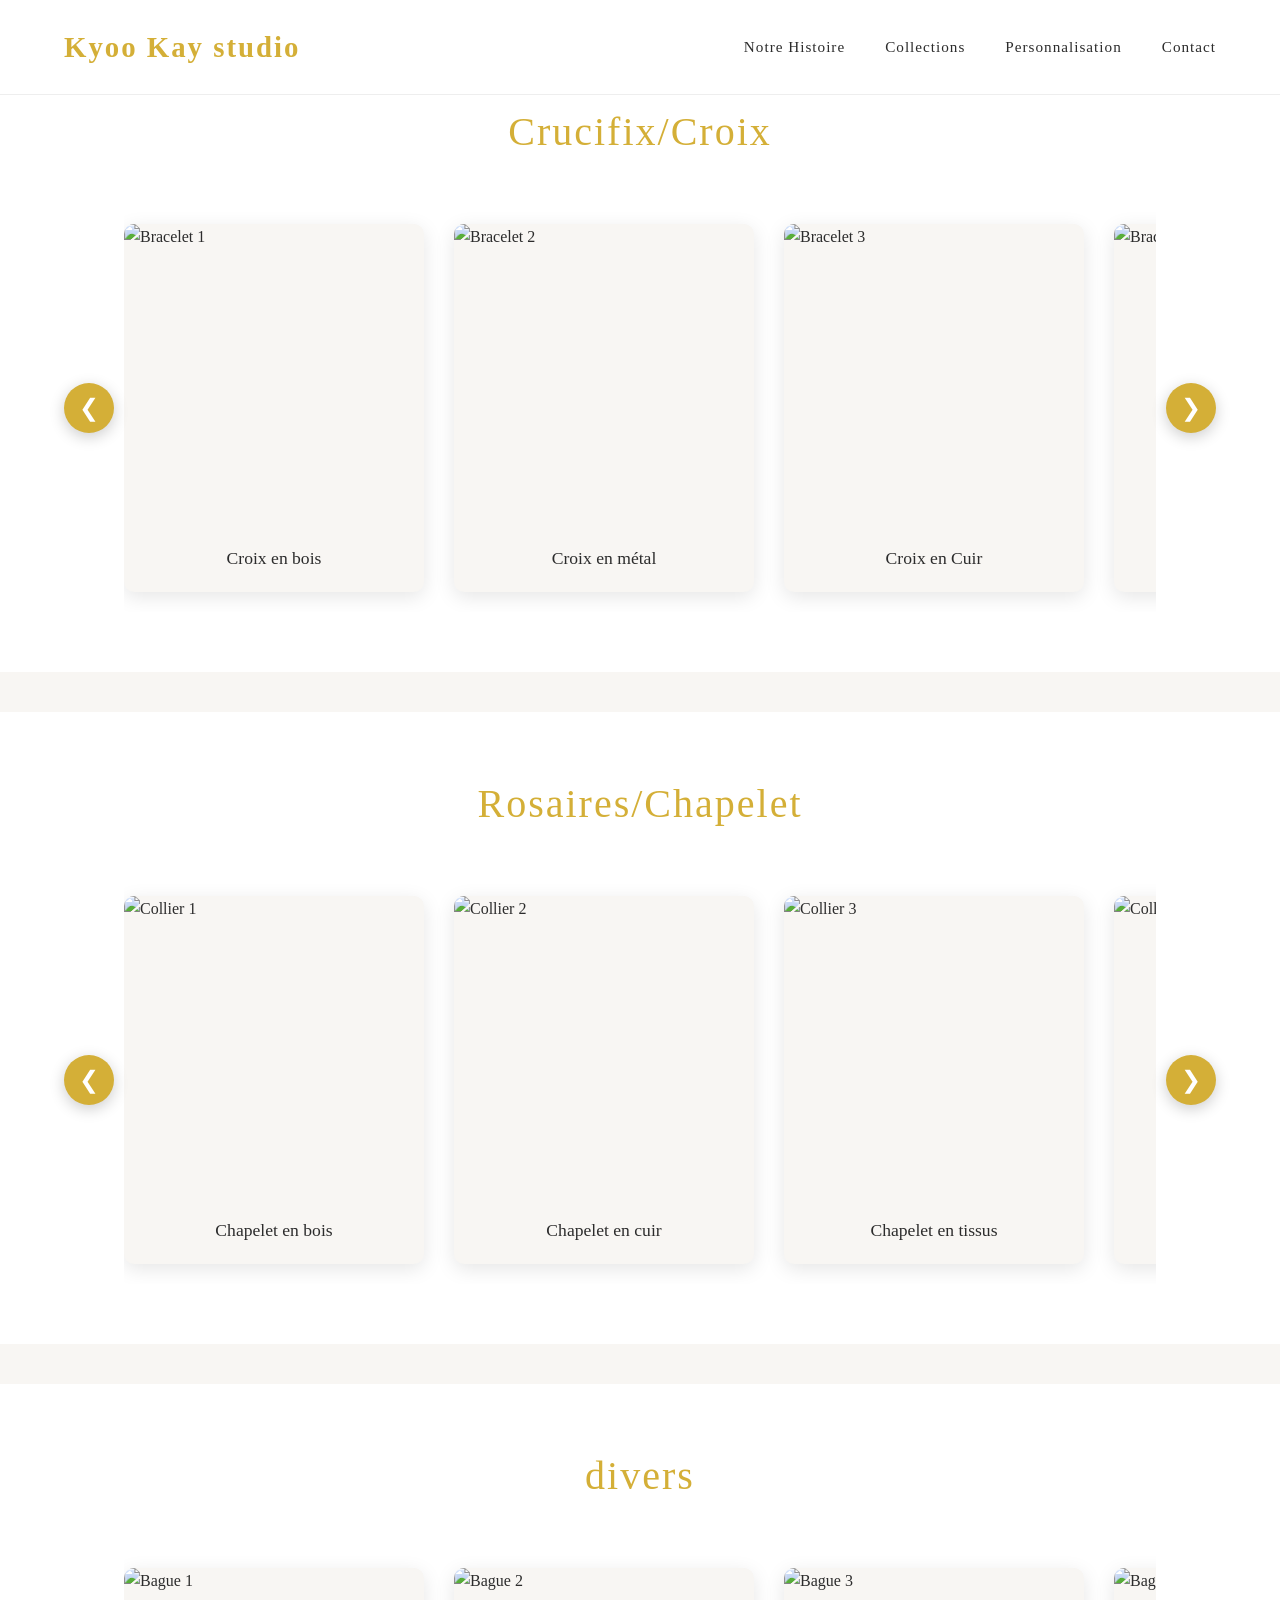
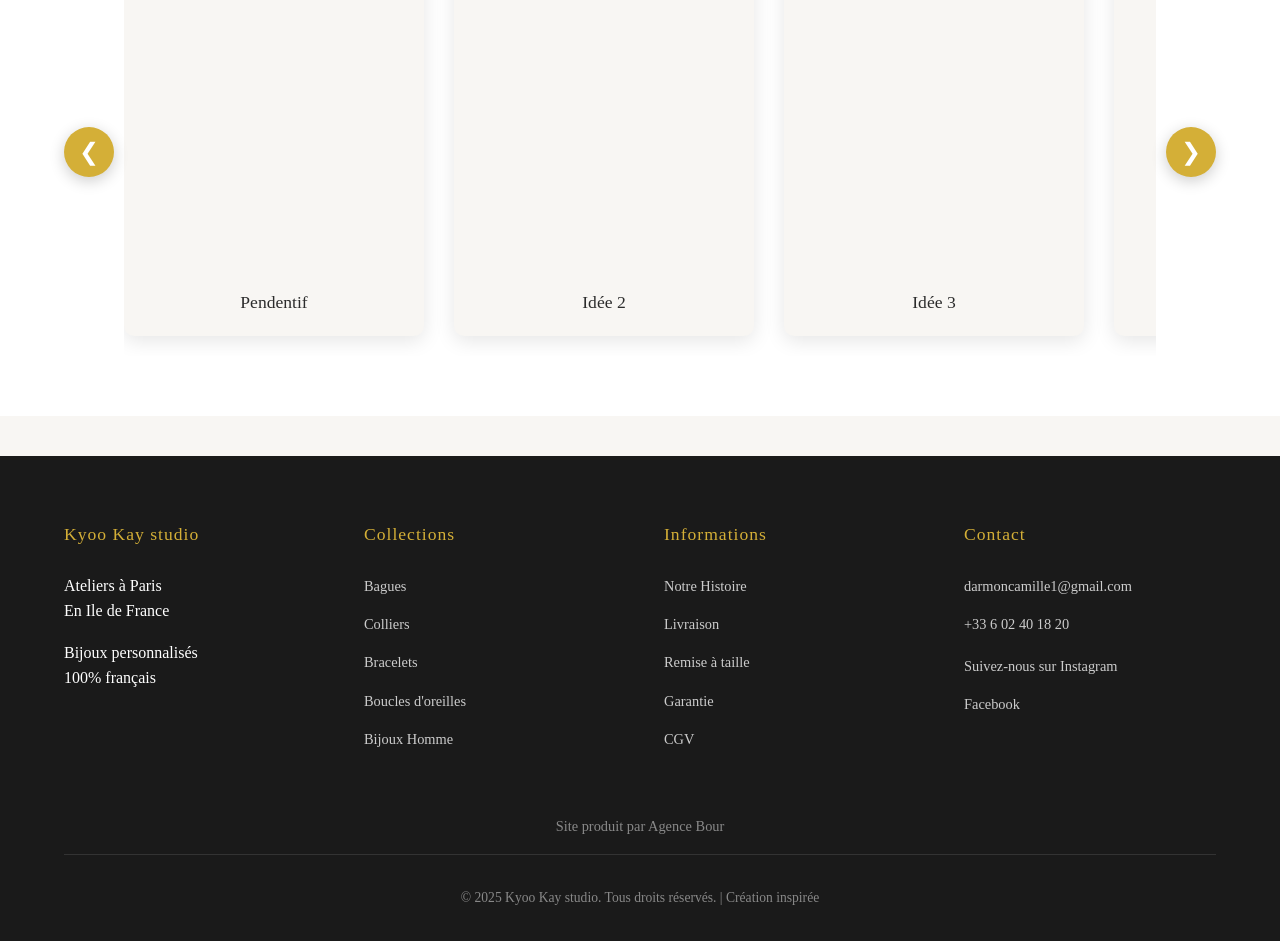
==== art chretient.html @ 3ebf5944 "Add files via upload" ====
<!DOCTYPE html>
<html lang="fr">
<head>
    <meta charset="UTF-8">
    <meta name="viewport" content="width=device-width, initial-scale=1.0">
    <title>Kyoo Kay studio - Bijoux personnalisés 100% français</title>
    <link rel="stylesheet" href="style.css">
</head>
<body>
    <header>
        <nav>
            <div class="logo">Kyoo Kay studio</div>
            <ul class="nav-links">
                <li><a href="#about">Notre Histoire</a></li>
                <li><a href="#collections">Collections</a></li>
                <li><a href="#personnalisation">Personnalisation</a></li>
                <li><a href="#contact">Contact</a></li>
            </ul>
        </nav>
    </header>

<!DOCTYPE html>
<html lang="fr">
<head>
    <meta charset="UTF-8">
    <meta name="viewport" content="width=device-width, initial-scale=1.0">
    <title>Nos Bijoux - Kyoo Kay Studio</title>
    <link rel="stylesheet" href="style-vitrine.css">
</head>
<body>
    
    <!-- Header (optionnel) -->

    <!-- Section Bracelets -->
    <section class="collection-section">
        <h2>Crucifix/Croix</h2>
        <div class="carousel-container">
            <button class="carousel-btn prev" onclick="scrollCarousel('bracelets', -1)">&#10094;</button>
            <div class="carousel" id="bracelets">
                <div class="carousel-item">
                    <img src="bracelet1.jpg" alt="Bracelet 1">
                    <p>Croix en bois</p>
                </div>
                <div class="carousel-item">
                    <img src="bracelet2.jpg" alt="Bracelet 2">
                    <p>Croix en métal</p>
                </div>
                <div class="carousel-item">
                    <img src="bracelet3.jpg" alt="Bracelet 3">
                    <p>Croix en Cuir</p>
                </div>
                <div class="carousel-item">
                    <img src="bracelet4.jpg" alt="Bracelet 4">
                    <p>Croix en platre</p>
                </div>
                <div class="carousel-item">
                    <img src="bracelet5.jpg" alt="Bracelet 5">
                    <p>Croix gravée</p>
                </div>
            </div>
            <button class="carousel-btn next" onclick="scrollCarousel('bracelets', 1)">&#10095;</button>
        </div>
    </section>

    <!-- Section Colliers -->
    <section class="collection-section">
        <h2>Rosaires/Chapelet</h2>
        <div class="carousel-container">
            <button class="carousel-btn prev" onclick="scrollCarousel('colliers', -1)">&#10094;</button>
            <div class="carousel" id="colliers">
                <div class="carousel-item">
                    <img src="collier1.jpg" alt="Collier 1">
                    <p>Chapelet en bois</p>
                </div>
                <div class="carousel-item">
                    <img src="collier2.jpg" alt="Collier 2">
                    <p>Chapelet en cuir</p>
                </div>
                <div class="carousel-item">
                    <img src="collier3.jpg" alt="Collier 3">
                    <p>Chapelet en tissus</p>
                </div>
                <div class="carousel-item">
                    <img src="collier4.jpg" alt="Collier 4">
                    <p>Chapelet en cristal</p>
                </div>
                <div class="carousel-item">
                    <img src="collier5.jpg" alt="Collier 5">
                    <p>Chapelet en métal</p>
                </div>
            </div>
            <button class="carousel-btn next" onclick="scrollCarousel('colliers', 1)">&#10095;</button>
        </div>
    </section>

    <!-- Section Bagues -->
    <section class="collection-section">
        <h2>divers</h2>
        <div class="carousel-container">
            <button class="carousel-btn prev" onclick="scrollCarousel('bagues', -1)">&#10094;</button>
            <div class="carousel" id="bagues">
                <div class="carousel-item">
                    <img src="bague1.jpg" alt="Bague 1">
                    <p>Pendentif</p>
                </div>
                <div class="carousel-item">
                    <img src="bague2.jpg" alt="Bague 2">
                    <p>Idée 2</p>
                </div>
                <div class="carousel-item">
                    <img src="bague3.jpg" alt="Bague 3">
                    <p>Idée 3</p>
                </div>
                <div class="carousel-item">
                    <img src="bague4.jpg" alt="Bague 4">
                    <p>Idée 4</p>
                </div>
            </div>
            <button class="carousel-btn next" onclick="scrollCarousel('bagues', 1)">&#10095;</button>
        </div>
    </section>

    <script src="carousel.js"></script>
</body>
</html>

    <footer>
    <div class="footer-content">
        <div class="footer-section">
            <h4>Kyoo Kay studio</h4>
            <p>Ateliers à Paris<br>En Ile de France</p>
            <p style="margin-top: 1rem;">Bijoux personnalisés<br>100% français</p>
        </div>
        <div class="footer-section">
            <h4>Collections</h4>
            <ul>
                <li><a href="#">Bagues</a></li>
                <li><a href="#">Colliers</a></li>
                <li><a href="#">Bracelets</a></li>
                <li><a href="#">Boucles d'oreilles</a></li>
                <li><a href="#">Bijoux Homme</a></li>
            </ul>
        </div>
        <div class="footer-section">
            <h4>Informations</h4>
            <ul>
                <li><a href="#">Notre Histoire</a></li>
                <li><a href="#">Livraison</a></li>
                <li><a href="#">Remise à taille</a></li>
                <li><a href="#">Garantie</a></li>
                <li><a href="#">CGV</a></li>
            </ul>
        </div>
        <div class="footer-section">
            <h4>Contact</h4>
            <ul>
                <li><a href="mailto:darmoncamille1@gmail.com">darmoncamille1@gmail.com</a></li>
                <li><a href="tel:+33602401820">+33 6 02 40 18 20</a></li>
                <li style="margin-top: 1rem;"><a href="https://www.instagram.com/kyoo_kay_studio?igsh=MXNzdXk1YzZ2azIwNQ==/" target="_blank">Suivez-nous sur Instagram</a></li>
                <li><a href="https://www.facebook.com/share/1KGaA2yYpN/" target="_blank">Facebook</a></li>
            </ul>
        </div>
    </div>
    
    <!-- Lien Agence Bour centré au-dessus du séparateur -->
    <div style="text-align: center; margin-top: 2rem; margin-bottom: 1rem;">
        <a href="https://agence-bour.com/" target="_blank" style="color: #888; font-size: 0.9rem; text-decoration: none;">Site produit par Agence Bour</a>
    </div>
    
    <div class="footer-bottom">
        <p>&copy; 2025 Kyoo Kay studio. Tous droits réservés. | Création inspirée</p>
    </div>
</footer>

    <script src="script.js"></script>
</body>
</html>
---- style.css ----
/* ===== Reset & Variables ===== */
* {
    margin: 0;
    padding: 0;
    box-sizing: border-box;
}

:root {
    --gold: #D4AF37;
    --dark: #2c2c2c;
    --light: #f8f6f3;
    --grey: #666;
}

body {
    font-family: 'Georgia', serif;
    color: var(--dark);
    line-height: 1.6;
    overflow-x: hidden;
}

/* ===== Header ===== */
header {
    background: white;
    padding: 1.5rem 5%;
    position: fixed;
    width: 100%;
    top: 0;
    z-index: 1000;
    border-bottom: 1px solid #eee;
    transition: all 0.3s ease;
}

nav {
    display: flex;
    justify-content: space-between;
    align-items: center;
    max-width: 1400px;
    margin: 0 auto;
}

.logo {
    font-size: 1.8rem;
    font-weight: bold;
    color: var(--gold);
    letter-spacing: 2px;
}

.nav-links {
    display: flex;
    gap: 2.5rem;
    list-style: none;
}

.nav-links a {
    text-decoration: none;
    color: var(--dark);
    font-size: 0.95rem;
    letter-spacing: 1px;
    transition: color 0.3s;
}

.nav-links a:hover {
    color: var(--gold);
}

/* ===== Hero Section ===== */
.hero {
    height: 100vh;
    background: linear-gradient(rgba(0,0,0,0.2), rgba(0,0,0,0.3)), 
                url('data:image/svg+xml,<svg xmlns="http://www.w3.org/2000/svg" viewBox="0 0 1200 800"><rect fill="%23f8f6f3" width="1200" height="800"/><circle cx="600" cy="400" r="300" fill="%23D4AF37" opacity="0.1"/></svg>');
    background-size: cover;
    background-position: center;
    display: flex;
    align-items: center;
    justify-content: center;
    text-align: center;
    margin-top: 80px;
}

.hero-content {
    color: white;
    max-width: 800px;
    padding: 0 20px;
    animation: fadeInUp 1s ease;
}

.hero h1 {
    font-size: 3.5rem;
    margin-bottom: 1.5rem;
    font-weight: 300;
    letter-spacing: 3px;
}

.hero p {
    font-size: 1.3rem;
    margin-bottom: 2.5rem;
    font-style: italic;
    opacity: 0.95;
}

.cta-button {
    display: inline-block;
    padding: 1rem 2.5rem;
    background: var(--gold);
    color: white;
    text-decoration: none;
    border-radius: 2px;
    transition: all 0.3s;
    letter-spacing: 2px;
    font-size: 0.9rem;
}

.cta-button:hover {
    background: #c19b2e;
    transform: translateY(-2px);
    box-shadow: 0 10px 25px rgba(212, 175, 55, 0.3);
}

/* ===== About Section ===== */
.about {
    padding: 8rem 5%;
    background: var(--light);
    text-align: center;
}

.about h2 {
    font-size: 2.5rem;
    margin-bottom: 2rem;
    color: var(--gold);
    font-weight: 300;
    letter-spacing: 2px;
}

.about p {
    max-width: 900px;
    margin: 0 auto 3rem;
    font-size: 1.1rem;
    line-height: 1.9;
    color: var(--grey);
}

/* ===== Collections Grid ===== */
.collections {
    padding: 8rem 5%;
    background: white;
}

.collections h2 {
    text-align: center;
    font-size: 2.5rem;
    margin-bottom: 4rem;
    color: var(--dark);
    font-weight: 300;
    letter-spacing: 2px;
}

.grid {
    display: grid;
    grid-template-columns: repeat(auto-fit, minmax(300px, 1fr));
    gap: 3rem;
    max-width: 1400px;
    margin: 0 auto;
}

.card {
    background: var(--light);
    border-radius: 5px;
    overflow: hidden;
    transition: transform 0.3s, box-shadow 0.3s;
    cursor: pointer;
    text-decoration: none;
}

.card:hover {
    transform: translateY(-10px);
    box-shadow: 0 15px 40px rgba(0,0,0,0.1);
}

.card-image {
    width: 100%;
    height: 350px;
    background: linear-gradient(135deg, #D4AF37 0%, #c19b2e 100%);
    display: flex;
    align-items: center;
    justify-content: center;
    font-size: 4rem;
    color: white;
}

.card-image img {
    width: 100%;
    height: 100%;
    object-fit: cover;
}

.card-content {
    padding: 2rem;
    text-align: center;
}

.card h3 {
    font-size: 1.5rem;
    margin-bottom: 1rem;
    color: var(--dark);
    font-weight: 400;
}

.card p {
    color: var(--grey);
    font-size: 0.95rem;
    line-height: 1.7;
}

/* ===== Section Personnalisation Banner ===== */
.personalisation-banner {
    background: linear-gradient(135deg, #D4AF37 0%, #c19b2e 100%);
    padding: 80px 5%;
    margin: 60px 20px;
    border-radius: 20px;
    text-align: center;
    box-shadow: 0 10px 40px rgba(212, 175, 55, 0.3);
    position: relative;
    overflow: hidden;
}

.personalisation-banner::before {
    content: '';
    position: absolute;
    top: -50%;
    right: -10%;
    width: 300px;
    height: 300px;
    background: rgba(255, 255, 255, 0.1);
    border-radius: 50%;
    animation: float 6s ease-in-out infinite;
}

.personalisation-banner::after {
    content: '';
    position: absolute;
    bottom: -30%;
    left: -5%;
    width: 200px;
    height: 200px;
    background: rgba(255, 255, 255, 0.08);
    border-radius: 50%;
    animation: float 8s ease-in-out infinite reverse;
}

@keyframes float {
    0%, 100% { transform: translate(0, 0); }
    50% { transform: translate(20px, 20px); }
}

.personalisation-content {
    position: relative;
    z-index: 1;
    max-width: 800px;
    margin: 0 auto;
}

.personalisation-content h2 {
    font-size: 2.8rem;
    color: white;
    margin-bottom: 20px;
    font-weight: 300;
    letter-spacing: 2px;
    text-shadow: 0 2px 10px rgba(0, 0, 0, 0.2);
}

.personalisation-content p {
    font-size: 1.3rem;
    color: rgba(255, 255, 255, 0.95);
    margin-bottom: 40px;
    font-style: italic;
}

.btn-personalisation {
    display: inline-block;
    padding: 18px 45px;
    background: white;
    color: #D4AF37;
    text-decoration: none;
    border-radius: 50px;
    font-weight: 600;
    font-size: 1.1rem;
    letter-spacing: 1px;
    transition: all 0.3s ease;
    box-shadow: 0 5px 20px rgba(0, 0, 0, 0.2);
}

.btn-personalisation:hover {
    background: var(--dark);
    color: white;
    transform: translateY(-5px);
    box-shadow: 0 10px 30px rgba(0, 0, 0, 0.3);
}

/* Responsive */
@media (max-width: 768px) {
    .personalisation-banner {
        padding: 60px 20px;
        margin: 40px 10px;
    }

    .personalisation-content h2 {
        font-size: 2rem;
    }

    .personalisation-content p {
        font-size: 1.1rem;
    }

    .btn-personalisation {
        padding: 15px 35px;
        font-size: 1rem;
    }
}

/* Bijoux */

/* ===== Reset & Variables ===== */
* {
    margin: 0;
    padding: 0;
    box-sizing: border-box;
}

:root {
    --gold: #D4AF37;
    --dark: #2c2c2c;
    --light: #f8f6f3;
    --grey: #666;
}

body {
    font-family: 'Georgia', serif;
    background: var(--light);
    color: var(--dark);
    line-height: 1.6;
}

/* ===== Header ===== */
.vitrine-header {
    text-align: center;
    padding: 60px 20px;
    background: linear-gradient(135deg, #D4AF37 0%, #c19b2e 100%);
    color: white;
}

.vitrine-header h1 {
    font-size: 3rem;
    font-weight: 300;
    letter-spacing: 3px;
    margin-bottom: 10px;
}

.vitrine-header p {
    font-size: 1.2rem;
    font-style: italic;
    opacity: 0.95;
}

/* ===== Section Collection ===== */
.collection-section {
    padding: 60px 5%;
    background: white;
    margin: 40px 0;
}

.collection-section h2 {
    font-size: 2.5rem;
    color: var(--gold);
    text-align: center;
    margin-bottom: 40px;
    font-weight: 300;
    letter-spacing: 2px;
}

/* ===== Carousel Container ===== */
.carousel-container {
    position: relative;
    max-width: 1400px;
    margin: 0 auto;
    padding: 0 60px;
}

.carousel {
    display: flex;
    gap: 30px;
    overflow-x: auto;
    scroll-behavior: smooth;
    padding: 20px 0;
    scrollbar-width: none; /* Firefox */
    -ms-overflow-style: none; /* IE/Edge */
}

.carousel::-webkit-scrollbar {
    display: none; /* Chrome, Safari */
}

/* ===== Carousel Item ===== */
.carousel-item {
    min-width: 300px;
    flex-shrink: 0;
    background: var(--light);
    border-radius: 10px;
    overflow: hidden;
    box-shadow: 0 5px 20px rgba(0, 0, 0, 0.1);
    transition: transform 0.3s, box-shadow 0.3s;
    cursor: pointer;
}

.carousel-item:hover {
    transform: translateY(-10px);
    box-shadow: 0 10px 30px rgba(212, 175, 55, 0.3);
}

.carousel-item img {
    width: 100%;
    height: 300px;
    object-fit: cover;
    display: block;
}

.carousel-item p {
    padding: 20px;
    text-align: center;
    font-size: 1.1rem;
    color: var(--dark);
    font-weight: 500;
}

/* ===== Boutons Navigation ===== */
.carousel-btn {
    position: absolute;
    top: 50%;
    transform: translateY(-50%);
    background: var(--gold);
    color: white;
    border: none;
    width: 50px;
    height: 50px;
    border-radius: 50%;
    font-size: 1.5rem;
    cursor: pointer;
    transition: all 0.3s;
    box-shadow: 0 4px 15px rgba(0, 0, 0, 0.2);
    z-index: 10;
}

.carousel-btn:hover {
    background: #c19b2e;
    transform: translateY(-50%) scale(1.1);
    box-shadow: 0 6px 20px rgba(212, 175, 55, 0.4);
}

.carousel-btn.prev {
    left: 0;
}

.carousel-btn.next {
    right: 0;
}

/* ===== Responsive ===== */
@media (max-width: 768px) {
    .vitrine-header h1 {
        font-size: 2rem;
    }

    .collection-section h2 {
        font-size: 2rem;
    }

    .carousel-container {
        padding: 0 50px;
    }

    .carousel-item {
        min-width: 250px;
    }

    .carousel-item img {
        height: 250px;
    }

    .carousel-btn {
        width: 40px;
        height: 40px;
        font-size: 1.2rem;
    }
}

@media (max-width: 480px) {
    .vitrine-header h1 {
        font-size: 1.8rem;
    }

    .collection-section {
        padding: 40px 3%;
    }

    .carousel-container {
        padding: 0 45px;
    }

    .carousel-item {
        min-width: 220px;
    }

    .carousel-item img {
        height: 220px;
    }

    .carousel-btn {
        width: 35px;
        height: 35px;
        font-size: 1rem;
    }
}

/* Bijoux */


/* 26262626 */


/* ===== Formulaire Personnalisation ===== */
.form-personnalisation {
    background: rgba(255, 255, 255, 0.95);
    padding: 40px;
    border-radius: 15px;
    max-width: 800px;
    margin: 40px auto 0;
    box-shadow: 0 10px 40px rgba(0, 0, 0, 0.2);
}

.form-row {
    display: grid;
    grid-template-columns: 1fr 1fr;
    gap: 20px;
    margin-bottom: 20px;
}

.form-group {
    display: flex;
    flex-direction: column;
}

.form-group.full-width {
    width: 100%;
    margin-bottom: 20px;
}

.form-group label {
    color: var(--dark);
    font-weight: 600;
    margin-bottom: 8px;
    font-size: 0.95rem;
}

.form-group input,
.form-group select,
.form-group textarea {
    padding: 12px 15px;
    border: 2px solid #ddd;
    border-radius: 8px;
    font-size: 1rem;
    font-family: 'Georgia', serif;
    transition: all 0.3s;
    background: white;
}

.form-group input:focus,
.form-group select:focus,
.form-group textarea:focus {
    outline: none;
    border-color: var(--gold);
    box-shadow: 0 0 0 3px rgba(212, 175, 55, 0.1);
}

.form-group textarea {
    resize: vertical;
    min-height: 120px;
}

.form-group select {
    cursor: pointer;
    appearance: none;
    background-image: url("data:image/svg+xml,%3Csvg xmlns='http://www.w3.org/2000/svg' width='12' height='12' viewBox='0 0 12 12'%3E%3Cpath fill='%23333' d='M6 9L1 4h10z'/%3E%3C/svg%3E");
    background-repeat: no-repeat;
    background-position: right 15px center;
    padding-right: 40px;
}

.btn-submit {
    width: 100%;
    padding: 16px 40px;
    background: linear-gradient(135deg, var(--gold) 0%, #c19b2e 100%);
    color: white;
    border: none;
    border-radius: 50px;
    font-size: 1.1rem;
    font-weight: 600;
    letter-spacing: 1px;
    cursor: pointer;
    transition: all 0.3s;
    box-shadow: 0 5px 20px rgba(212, 175, 55, 0.3);
    margin-top: 10px;
}

.btn-submit:hover {
    background: linear-gradient(135deg, #c19b2e 0%, var(--gold) 100%);
    transform: translateY(-3px);
    box-shadow: 0 8px 25px rgba(212, 175, 55, 0.4);
}

.btn-submit:active {
    transform: translateY(-1px);
}

#form-message {
    padding: 15px;
    border-radius: 8px;
    margin-bottom: 20px;
    text-align: center;
    font-weight: 600;
}

#form-message.success {
    background: #d4edda;
    color: #155724;
    border: 1px solid #c3e6cb;
}

#form-message.error {
    background: #f8d7da;
    color: #721c24;
    border: 1px solid #f5c6cb;
}

/* Responsive */
@media (max-width: 768px) {
    .form-personnalisation {
        padding: 25px 20px;
    }

    .form-row {
        grid-template-columns: 1fr;
        gap: 15px;
    }

    .btn-submit {
        padding: 14px 30px;
        font-size: 1rem;
    }
}

@media (max-width: 480px) {
    .form-personnalisation {
        padding: 20px 15px;
    }
}


/* 26262626 */


/* ===== Values Section ===== */
.values {
    padding: 8rem 5%;
    background: var(--dark);
    color: white;
    text-align: center;
}

.values h2 {
    font-size: 2.5rem;
    margin-bottom: 4rem;
    color: var(--gold);
    font-weight: 300;
    letter-spacing: 2px;
}

.values-grid {
    display: grid;
    grid-template-columns: repeat(auto-fit, minmax(250px, 1fr));
    gap: 4rem;
    max-width: 1200px;
    margin: 0 auto;
}

.value-item {
    padding: 2rem;
}

.value-item .icon {
    font-size: 3rem;
    margin-bottom: 1.5rem;
    color: var(--gold);
}

.value-item h3 {
    font-size: 1.3rem;
    margin-bottom: 1rem;
    font-weight: 400;
}

.value-item p {
    font-size: 0.95rem;
    opacity: 0.9;
    line-height: 1.7;
}

/* ===== Footer ===== */
footer {
    background: #1a1a1a;
    color: white;
    padding: 4rem 5% 2rem;
}

.footer-content {
    display: grid;
    grid-template-columns: repeat(auto-fit, minmax(250px, 1fr));
    gap: 3rem;
    max-width: 1400px;
    margin: 0 auto 3rem;
}

.footer-section h4 {
    color: var(--gold);
    margin-bottom: 1.5rem;
    font-size: 1.1rem;
    font-weight: 400;
    letter-spacing: 1px;
}

.footer-section ul {
    list-style: none;
}

.footer-section li {
    margin-bottom: 0.8rem;
}

.footer-section a {
    color: #ccc;
    text-decoration: none;
    font-size: 0.9rem;
    transition: color 0.3s;
}

.footer-section a:hover {
    color: var(--gold);
}

.footer-bottom {
    text-align: center;
    padding-top: 2rem;
    border-top: 1px solid #333;
    color: #888;
    font-size: 0.85rem;
}

/* ===== Animations ===== */
@keyframes fadeInUp {
    from {
        opacity: 0;
        transform: translateY(30px);
    }
    to {
        opacity: 1;
        transform: translateY(0);
    }
}

/* ===== Responsive ===== */
@media (max-width: 768px) {
    .nav-links {
        display: none;
    }

    .hero h1 {
        font-size: 2.2rem;
    }

    .hero p {
        font-size: 1.1rem;
    }

    .about h2, .collections h2, .values h2 {
        font-size: 2rem;
    }

    .grid {
        grid-template-columns: 1fr;
    }

    .values-grid {
        grid-template-columns: 1fr;
        gap: 2rem;
    }
}

@media (max-width: 480px) {
    .logo {
        font-size: 1.5rem;
    }

    .hero h1 {
        font-size: 1.8rem;
    }

    .hero p {
        font-size: 1rem;
    }

    .cta-button {
        padding: 0.8rem 2rem;
        font-size: 0.85rem;
    }

    .about, .collections, .values {
        padding: 4rem 5%;
    }
}
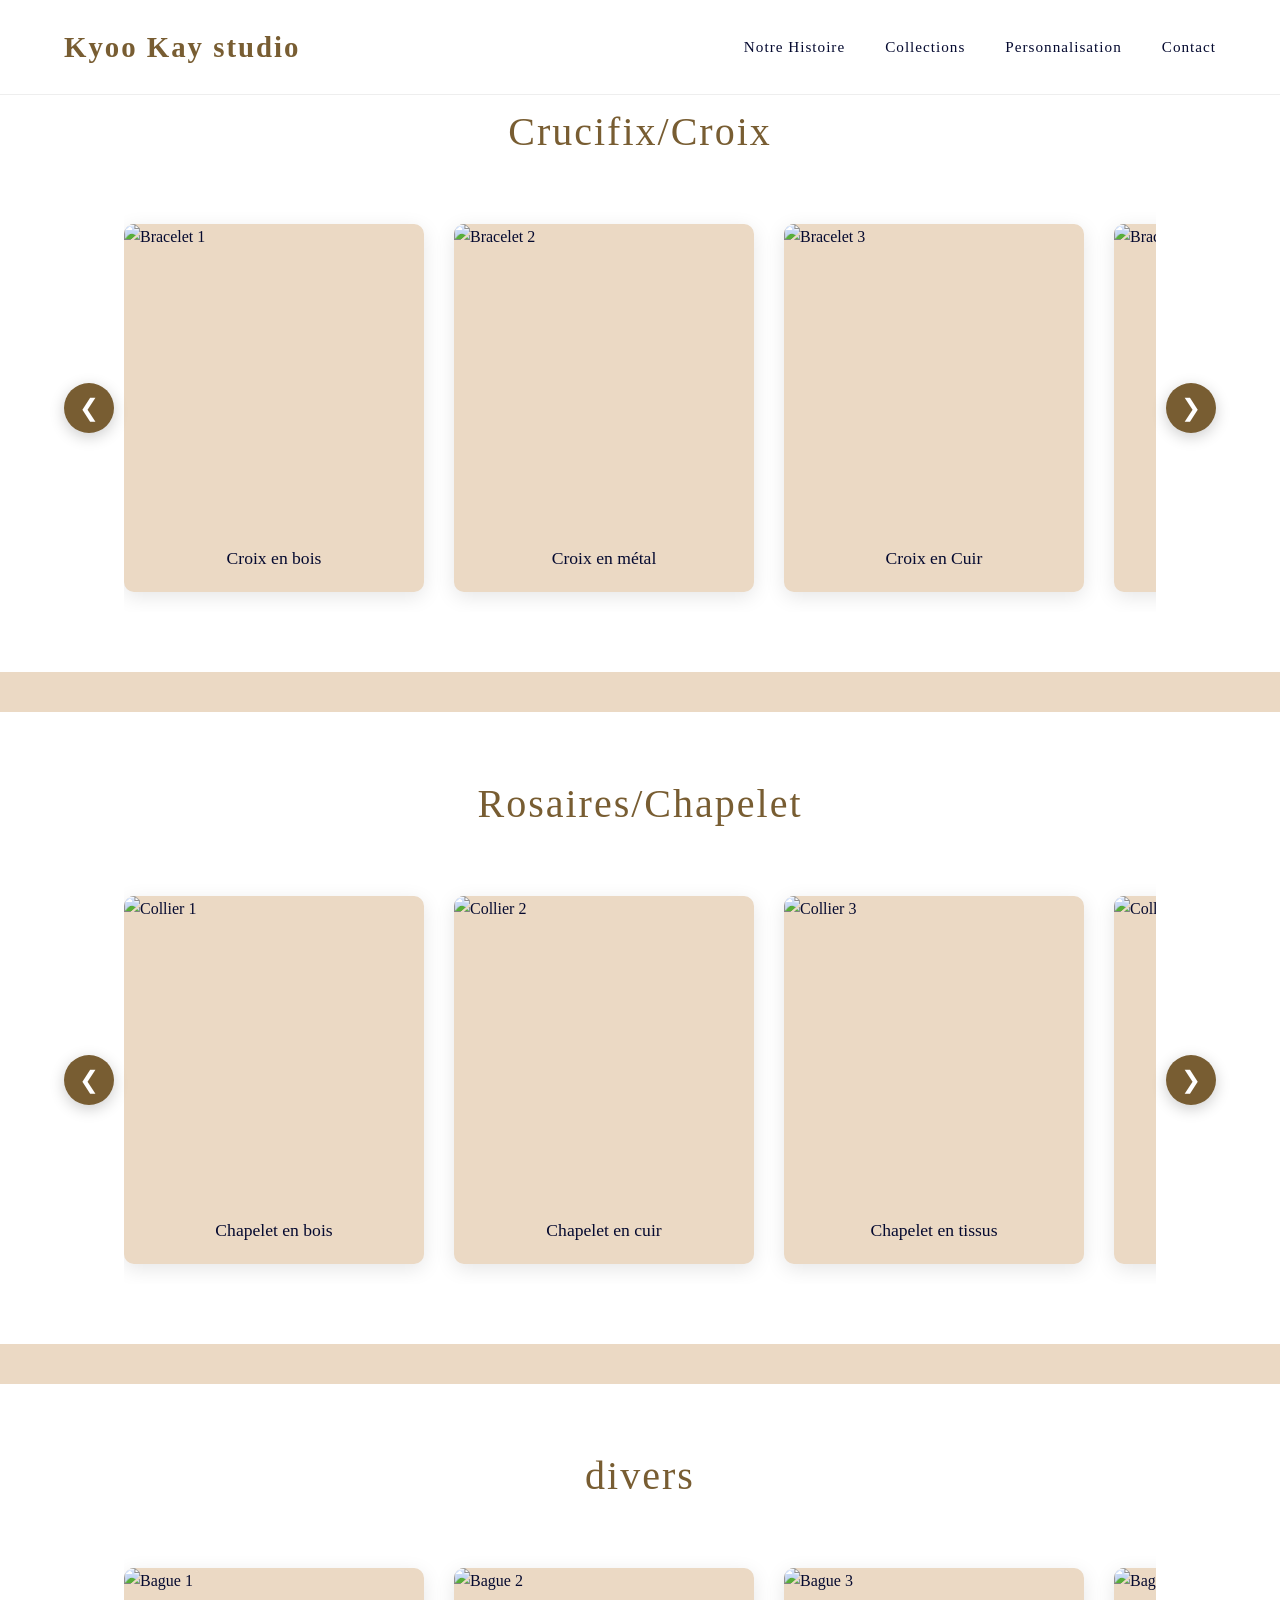
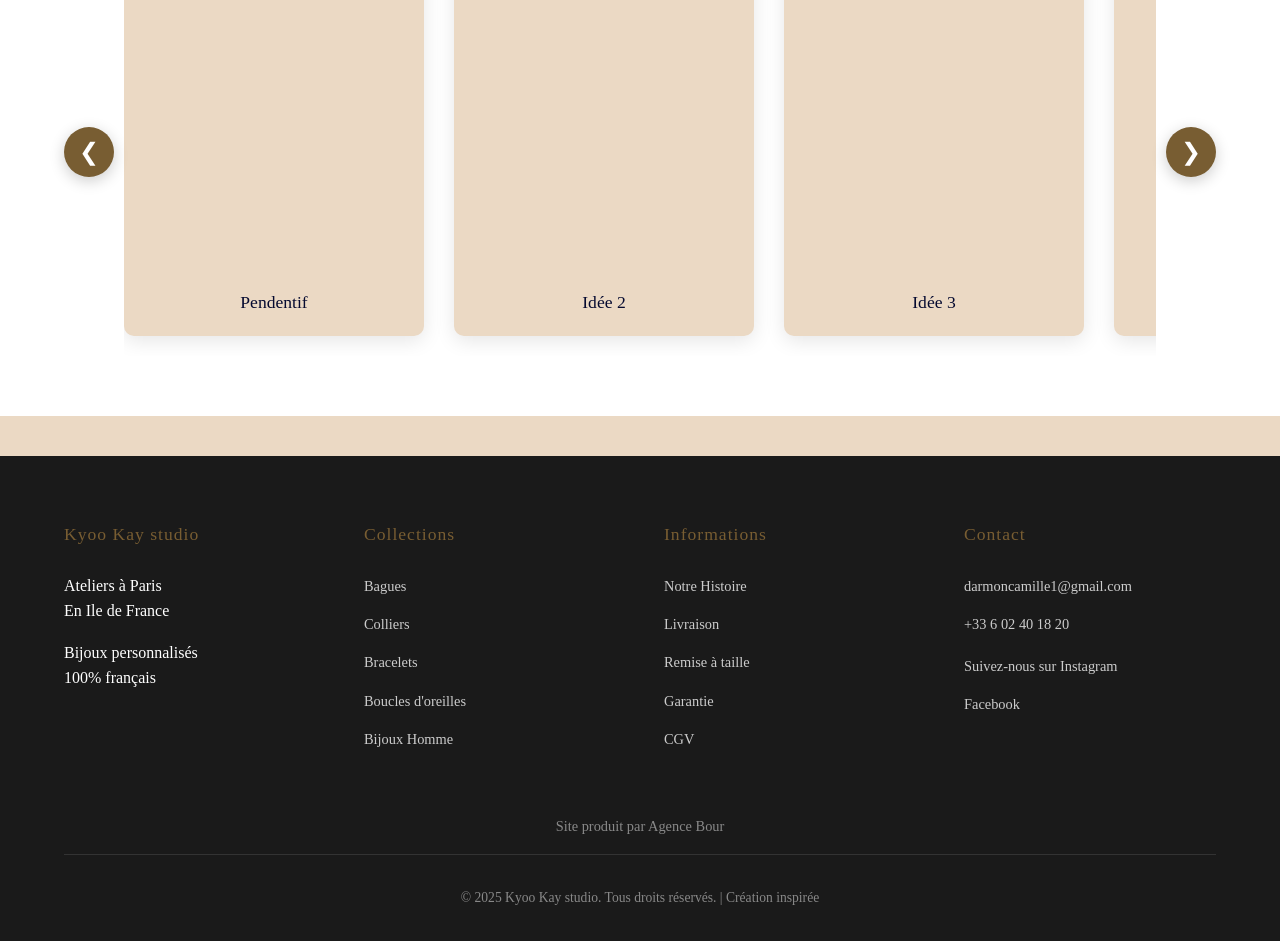
==== commit 36ac6fd1: "Corriger le logo sur toutes les pages secondaires pour ramener à index.html" ====
--- a/art chretient.html
+++ b/art chretient.html
@@ -10,7 +10,7 @@
 <body>
     <header>
         <nav>
-            <div class="logo">Kyoo Kay studio</div>
+            <a href="index.html" class="logo">Kyoo Kay studio</a>
             <ul class="nav-links">
                 <li><a href="#about">Notre Histoire</a></li>
                 <li><a href="#collections">Collections</a></li>
--- a/style.css
+++ b/style.css
@@ -6,10 +6,11 @@
 }
 
 :root {
-    --gold: #D4AF37;
-    --dark: #2c2c2c;
-    --light: #f8f6f3;
+    --gold: #785D32; /* palette Gold */
+    --dark: #050A30; /* Off-Navy */
+    --light: #EBD9C4; /* Pale */
     --grey: #666;
+    --accent: #3E160C; /* Rough / deep brown */
 }
 
 body {
@@ -17,6 +18,11 @@
     color: var(--dark);
     line-height: 1.6;
     overflow-x: hidden;
+}
+
+/* Smooth scrolling for anchor links */
+html {
+    scroll-behavior: smooth;
 }
 
 /* ===== Header ===== */
@@ -44,6 +50,13 @@
     font-weight: bold;
     color: var(--gold);
     letter-spacing: 2px;
+    text-decoration: none;
+    cursor: pointer;
+    transition: color 0.3s;
+}
+
+.logo:hover {
+    color: var(--accent);
 }
 
 .nav-links {
@@ -68,7 +81,7 @@
 .hero {
     height: 100vh;
     background: linear-gradient(rgba(0,0,0,0.2), rgba(0,0,0,0.3)), 
-                url('data:image/svg+xml,<svg xmlns="http://www.w3.org/2000/svg" viewBox="0 0 1200 800"><rect fill="%23f8f6f3" width="1200" height="800"/><circle cx="600" cy="400" r="300" fill="%23D4AF37" opacity="0.1"/></svg>');
+                url('data:image/svg+xml,<svg xmlns="http://www.w3.org/2000/svg" viewBox="0 0 1200 800"><rect fill="%23EBD9C4" width="1200" height="800"/><circle cx="600" cy="400" r="300" fill="%23785D32" opacity="0.1"/></svg>');
     background-size: cover;
     background-position: center;
     display: flex;
@@ -112,9 +125,9 @@
 }
 
 .cta-button:hover {
-    background: #c19b2e;
+    background: var(--accent);
     transform: translateY(-2px);
-    box-shadow: 0 10px 25px rgba(212, 175, 55, 0.3);
+    box-shadow: 0 10px 25px rgba(120, 93, 50, 0.25);
 }
 
 /* ===== About Section ===== */
@@ -180,7 +193,7 @@
 .card-image {
     width: 100%;
     height: 350px;
-    background: linear-gradient(135deg, #D4AF37 0%, #c19b2e 100%);
+    background: linear-gradient(135deg, var(--gold) 0%, var(--accent) 100%);
     display: flex;
     align-items: center;
     justify-content: center;
@@ -214,14 +227,15 @@
 
 /* ===== Section Personnalisation Banner ===== */
 .personalisation-banner {
-    background: linear-gradient(135deg, #D4AF37 0%, #c19b2e 100%);
+    background: linear-gradient(135deg, var(--gold) 0%, var(--accent) 100%);
     padding: 80px 5%;
     margin: 60px 20px;
     border-radius: 20px;
     text-align: center;
-    box-shadow: 0 10px 40px rgba(212, 175, 55, 0.3);
+    box-shadow: 0 10px 40px rgba(120, 93, 50, 0.25);
     position: relative;
     overflow: hidden;
+    scroll-margin-top: 100px;
 }
 
 .personalisation-banner::before {
@@ -280,7 +294,7 @@
     display: inline-block;
     padding: 18px 45px;
     background: white;
-    color: #D4AF37;
+    color: var(--gold);
     text-decoration: none;
     border-radius: 50px;
     font-weight: 600;
@@ -328,11 +342,11 @@
 }
 
 :root {
-    --gold: #D4AF37;
-    --dark: #2c2c2c;
-    --light: #f8f6f3;
+    --gold: #785D32; /* palette Gold */
+    --dark: #050A30; /* Off-Navy */
+    --light: #EBD9C4; /* Pale */
     --grey: #666;
-}
+    --accent: #3E160C; /* Rough / deep brown */
 
 body {
     font-family: 'Georgia', serif;
@@ -345,7 +359,7 @@
 .vitrine-header {
     text-align: center;
     padding: 60px 20px;
-    background: linear-gradient(135deg, #D4AF37 0%, #c19b2e 100%);
+    background: linear-gradient(135deg, var(--gold) 0%, var(--accent) 100%);
     color: white;
 }
 
@@ -414,7 +428,7 @@
 
 .carousel-item:hover {
     transform: translateY(-10px);
-    box-shadow: 0 10px 30px rgba(212, 175, 55, 0.3);
+    box-shadow: 0 10px 30px rgba(120, 93, 50, 0.25);
 }
 
 .carousel-item img {
@@ -451,9 +465,9 @@
 }
 
 .carousel-btn:hover {
-    background: #c19b2e;
+    background: var(--accent);
     transform: translateY(-50%) scale(1.1);
-    box-shadow: 0 6px 20px rgba(212, 175, 55, 0.4);
+    box-shadow: 0 6px 20px rgba(120, 93, 50, 0.35);
 }
 
 .carousel-btn.prev {
@@ -578,7 +592,7 @@
 .form-group textarea:focus {
     outline: none;
     border-color: var(--gold);
-    box-shadow: 0 0 0 3px rgba(212, 175, 55, 0.1);
+    box-shadow: 0 0 0 3px rgba(120, 93, 50, 0.08);
 }
 
 .form-group textarea {
@@ -598,7 +612,7 @@
 .btn-submit {
     width: 100%;
     padding: 16px 40px;
-    background: linear-gradient(135deg, var(--gold) 0%, #c19b2e 100%);
+    background: linear-gradient(135deg, var(--gold) 0%, var(--accent) 100%);
     color: white;
     border: none;
     border-radius: 50px;
@@ -607,14 +621,14 @@
     letter-spacing: 1px;
     cursor: pointer;
     transition: all 0.3s;
-    box-shadow: 0 5px 20px rgba(212, 175, 55, 0.3);
+    box-shadow: 0 5px 20px rgba(120, 93, 50, 0.25);
     margin-top: 10px;
 }
 
 .btn-submit:hover {
-    background: linear-gradient(135deg, #c19b2e 0%, var(--gold) 100%);
+    background: linear-gradient(135deg, var(--accent) 0%, var(--gold) 100%);
     transform: translateY(-3px);
-    box-shadow: 0 8px 25px rgba(212, 175, 55, 0.4);
+    box-shadow: 0 8px 25px rgba(120, 93, 50, 0.35);
 }
 
 .btn-submit:active {
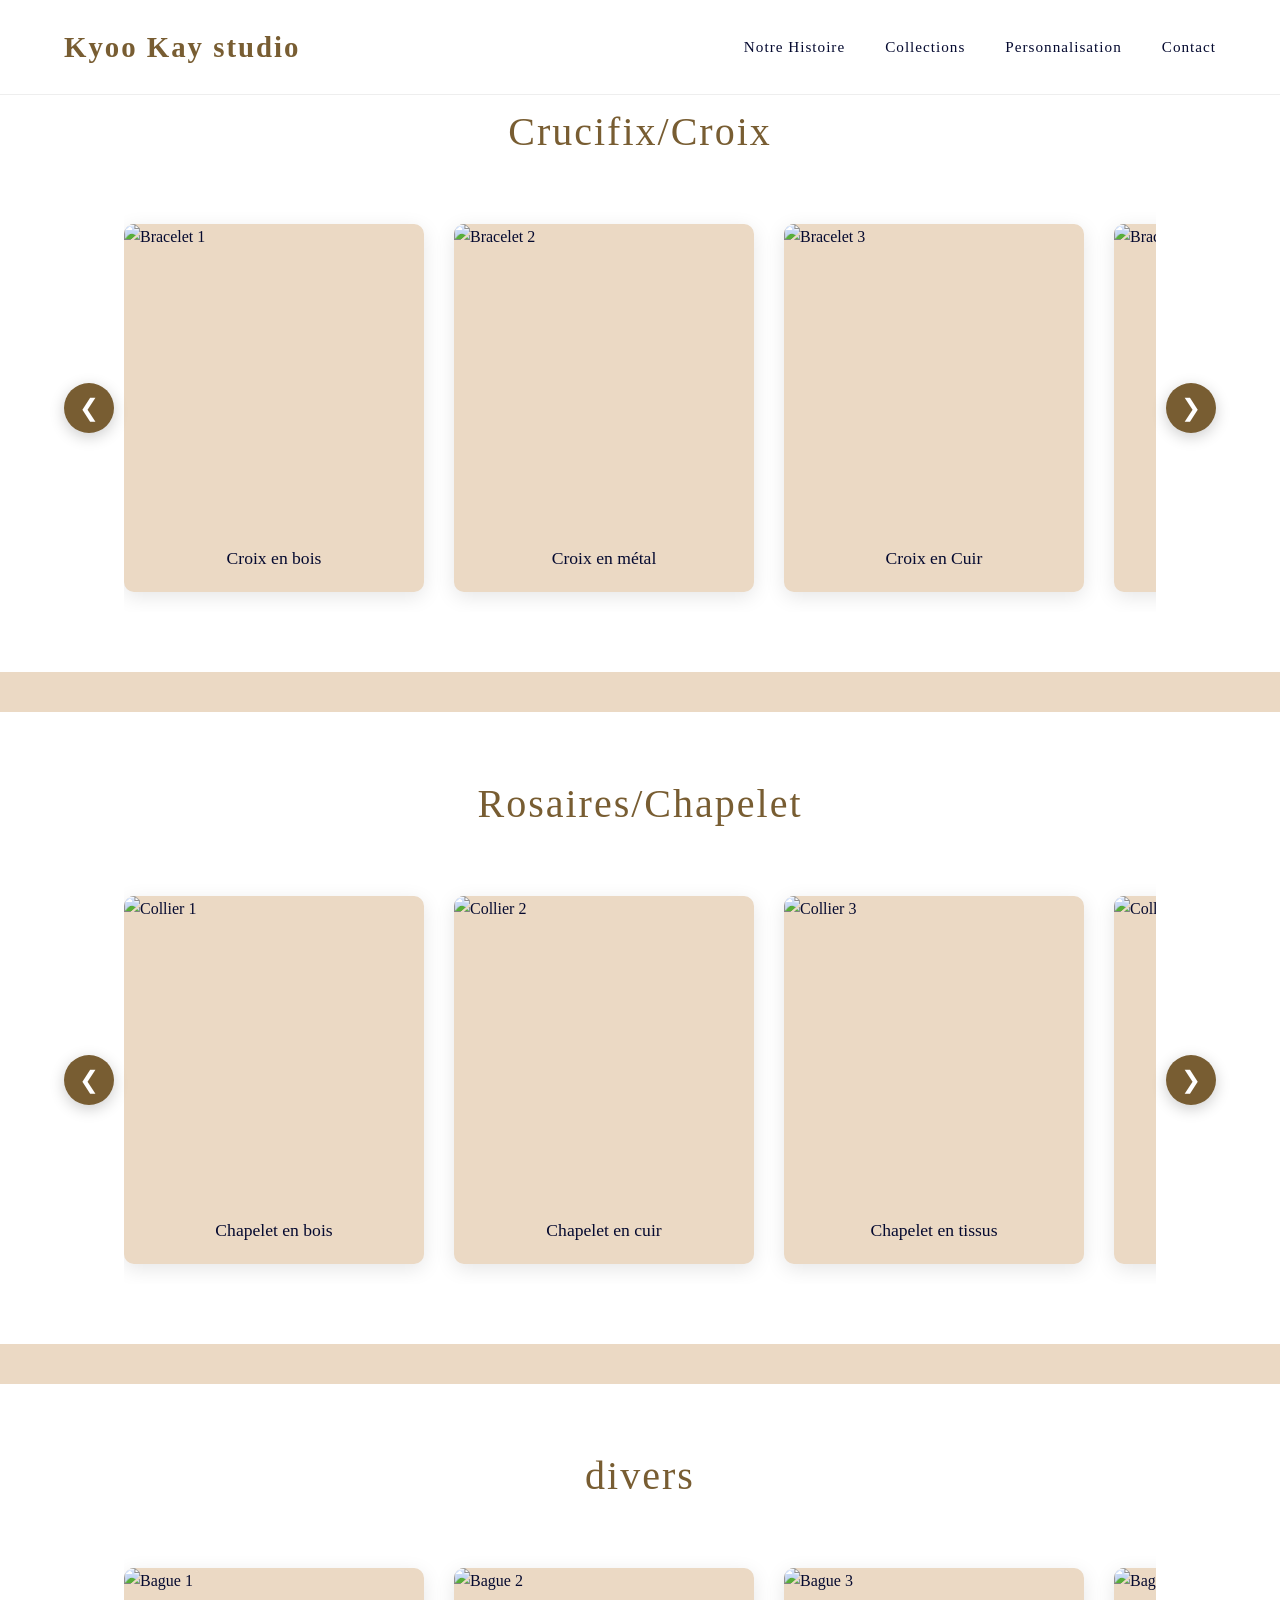
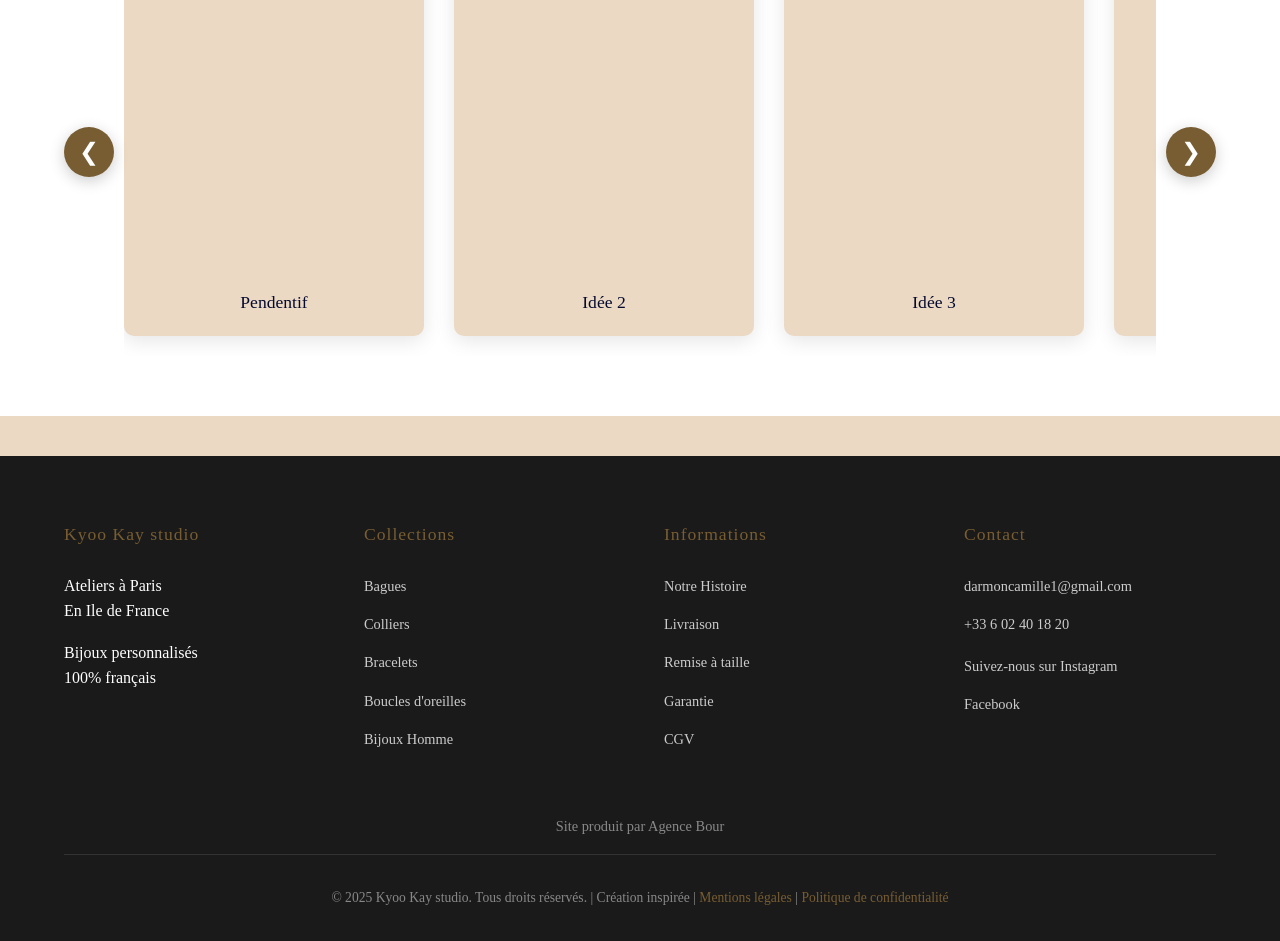
==== commit 55aa2c96: "Ajout pages mentions légales et politique de confidentialité avec liens dans les footers" ====
--- a/art chretient.html
+++ b/art chretient.html
@@ -169,7 +169,7 @@
     </div>
     
     <div class="footer-bottom">
-        <p>&copy; 2025 Kyoo Kay studio. Tous droits réservés. | Création inspirée</p>
+        <p>&copy; 2025 Kyoo Kay studio. Tous droits réservés. | Création inspirée | <a href="mentions-legales.html">Mentions légales</a> | <a href="politique-confidentialite.html">Politique de confidentialité</a></p>
     </div>
 </footer>
 
--- a/style.css
+++ b/style.css
@@ -778,6 +778,17 @@
     font-size: 0.85rem;
 }
 
+.footer-bottom a {
+    color: var(--gold);
+    text-decoration: none;
+    transition: color 0.3s;
+}
+
+.footer-bottom a:hover {
+    color: #f0e68c;
+    text-decoration: underline;
+}
+
 /* ===== Animations ===== */
 @keyframes fadeInUp {
     from {
